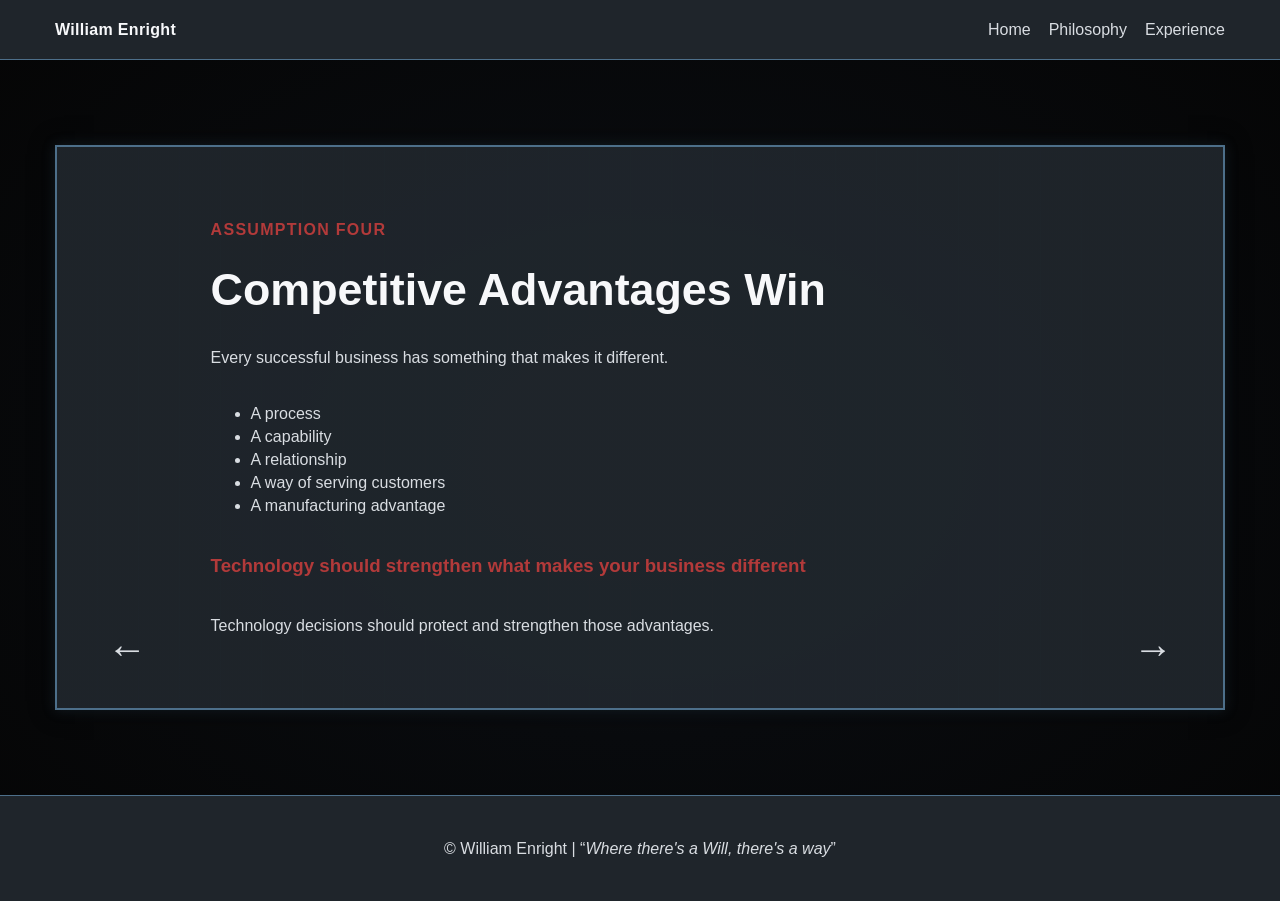
==== assumption-advantages.html @ c49fa411 "Split site content cards into standalone pages" ====
<!DOCTYPE html>
<html lang="en">
<head>
<meta charset="UTF-8">
<meta name="viewport" content="width=device-width, initial-scale=1.0">
<title>Assumption Four: Competitive Advantages Win | William Enright</title>
<link rel="stylesheet" href="styles.css">
</head>
<body>
<header class="site-header">
  <a class="brand" href="index.html">William Enright</a>
  <nav aria-label="Primary navigation">
    <a href="index.html">Home</a>
    <a href="philosophy.html">Philosophy</a>
    <a href="experience.html">Experience</a>
  </nav>
</header>
<main><section class="page-section"><p class="eyebrow">Assumption Four</p><h1>Competitive Advantages Win</h1><p>Every successful business has something that makes it different.</p><ul><li>A process</li><li>A capability</li><li>A relationship</li><li>A way of serving customers</li><li>A manufacturing advantage</li></ul><h3>Technology should strengthen what makes your business different</h3><p>Technology decisions should protect and strengthen those advantages.</p><a href="assumption-understand.html" class="previous-arrow" aria-label="Assumption three">←</a><a href="assumption-outcome-over-opinion.html" class="next-arrow" aria-label="Assumption five">→</a></section></main>
<footer>
  <p>© William Enright | <q><i>Where there's a Will, there's a way</i></q></p>
</footer>
</body>
</html>
---- styles.css ----
html { scroll-behavior: smooth; }

:root {
    --charcoal: #1f252b;
    --slate: #323b45;
    --steel-blue: #4d6f8a;
    --accent-red: #b23a3a;
    --light-gray: #d9dde2;
    --white: #f7f8fa;
}

* { box-sizing: border-box; }

body {
    font-family: Inter, "Segoe UI", Roboto, Helvetica, Arial, sans-serif;
    line-height: 1.45;
    margin: 0;
    color: var(--light-gray);
    background: radial-gradient(ellipse at center, #101820 0%, #080a0d 45%, #050505 100%);
    background-attachment: fixed;
    animation: backgroundShift 90s ease-in-out infinite alternate;
}

@keyframes backgroundShift {
    from { background-position: 0% 0%; }
    to { background-position: 100% 100%; }
}

.site-header {
    display: flex;
    align-items: center;
    justify-content: space-between;
    gap: 24px;
    padding: 18px 55px;
    border-bottom: 1px solid var(--steel-blue);
    background: var(--charcoal);
}

.brand {
    color: var(--white);
    font-weight: 700;
    text-decoration: none;
    letter-spacing: .02em;
}

.site-header nav { display: flex; flex-wrap: wrap; gap: 18px; }
.site-header nav a { color: var(--light-gray); text-decoration: none; }
.site-header nav a:hover { color: var(--accent-red); }

.page-section {
    min-height: 500px;
    padding: 55px 12%;
    display: flex;
    flex-direction: column;
    justify-content: center;
    position: relative;
    background: linear-gradient(rgba(31, 37, 43, .96), rgba(31, 37, 43, .96)),
        repeating-linear-gradient(90deg, transparent, transparent 40px, rgba(77, 111, 138, .08) 41px);
    border: 2px solid var(--steel-blue);
    margin: 85px 55px;
    overflow: hidden;
    align-items: flex-start;
    box-shadow: 0 0 25px rgba(0, 0, 0, .45), 0 0 12px rgba(77, 111, 138, .25);
    animation: cardEntrance .5s ease;
}

@keyframes cardEntrance {
    from { opacity: 0; transform: translateY(15px); }
    to { opacity: 1; transform: translateY(0); }
}

.hero-section {
    text-align: center;
    background: var(--charcoal);
    border-color: var(--steel-blue);
    align-items: center;
}

.hub-intro { min-height: 360px; margin-bottom: 36px; }
.eyebrow { color: var(--accent-red); font-weight: 700; letter-spacing: .08em; text-transform: uppercase; }

h1 { font-size: clamp(2.25rem, 5vw, 2.8rem); margin: 0 0 8px; color: var(--white); }
h2 { margin-top: 6px; color: var(--steel-blue); }
h3 { color: var(--accent-red); }
.headline { font-size: 1.3rem; color: var(--white); }
.headline:last-of-type { color: var(--accent-red); font-weight: bold; }

.hub-grid {
    display: grid;
    grid-template-columns: repeat(auto-fit, minmax(245px, 1fr));
    gap: 22px;
    margin: 0 55px 85px;
}

.hub-card {
    display: flex;
    flex-direction: column;
    min-height: 220px;
    padding: 28px;
    color: var(--light-gray);
    text-decoration: none;
    border: 2px solid var(--steel-blue);
    background: linear-gradient(rgba(31, 37, 43, .96), rgba(31, 37, 43, .96)),
        repeating-linear-gradient(90deg, transparent, transparent 40px, rgba(77, 111, 138, .08) 41px);
    box-shadow: 0 0 18px rgba(0, 0, 0, .35);
    transition: transform .25s ease, border-color .25s ease;
}

.hub-card:hover { transform: translateY(-5px); border-color: var(--accent-red); }
.hub-card h2 { margin-top: 0; }
.hub-card span { margin-top: auto; color: var(--white); font-weight: 700; }

.next-arrow, .previous-arrow {
    position: absolute;
    bottom: 30px;
    font-size: 2.5rem;
    text-decoration: none;
    color: var(--light-gray);
    transition: color .25s ease, transform .25s ease;
}
.next-arrow:hover, .previous-arrow:hover { color: var(--accent-red); }
.next-arrow:hover { transform: translateX(5px); }
.previous-arrow:hover { transform: translateX(-5px); }
.next-arrow { right: 50px; }
.previous-arrow { left: 50px; }

footer {
    padding: 25px;
    text-align: center;
    border-top: 1px solid var(--steel-blue);
    background: var(--charcoal);
    color: var(--light-gray);
}

@media (max-width: 800px) {
    .site-header { padding: 16px 25px; align-items: flex-start; flex-direction: column; }
    .page-section { margin: 40px 25px; min-height: 500px; padding: 35px 28px; }
    .hub-grid { margin: 0 25px 40px; }
    .next-arrow { right: 25px; }
    .previous-arrow { left: 25px; }
}
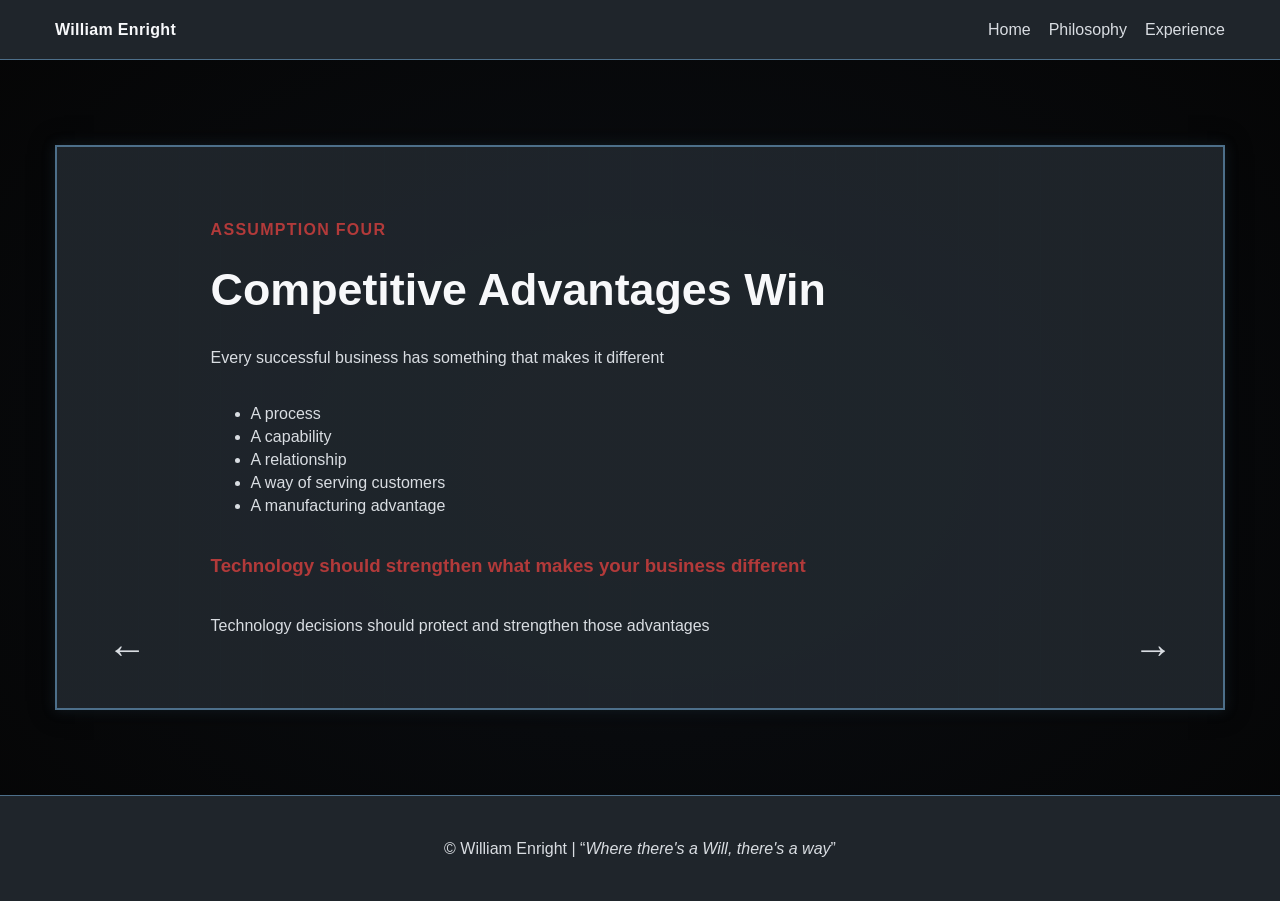
==== commit 06eca027: "Update 3" ====
--- a/assumption-advantages.html
+++ b/assumption-advantages.html
@@ -15,7 +15,7 @@
     <a href="experience.html">Experience</a>
   </nav>
 </header>
-<main><section class="page-section"><p class="eyebrow">Assumption Four</p><h1>Competitive Advantages Win</h1><p>Every successful business has something that makes it different.</p><ul><li>A process</li><li>A capability</li><li>A relationship</li><li>A way of serving customers</li><li>A manufacturing advantage</li></ul><h3>Technology should strengthen what makes your business different</h3><p>Technology decisions should protect and strengthen those advantages.</p><a href="assumption-understand.html" class="previous-arrow" aria-label="Assumption three">←</a><a href="assumption-outcome-over-opinion.html" class="next-arrow" aria-label="Assumption five">→</a></section></main>
+<main><section class="page-section"><p class="eyebrow">Assumption Four</p><h1>Competitive Advantages Win</h1><p>Every successful business has something that makes it different</p><ul><li>A process</li><li>A capability</li><li>A relationship</li><li>A way of serving customers</li><li>A manufacturing advantage</li></ul><h3>Technology should strengthen what makes your business different</h3><p>Technology decisions should protect and strengthen those advantages</p><a href="assumption-understand.html" class="previous-arrow" aria-label="Assumption three">←</a><a href="assumption-outcome-over-opinion.html" class="next-arrow" aria-label="Assumption five">→</a></section></main>
 <footer>
   <p>© William Enright | <q><i>Where there's a Will, there's a way</i></q></p>
 </footer>
